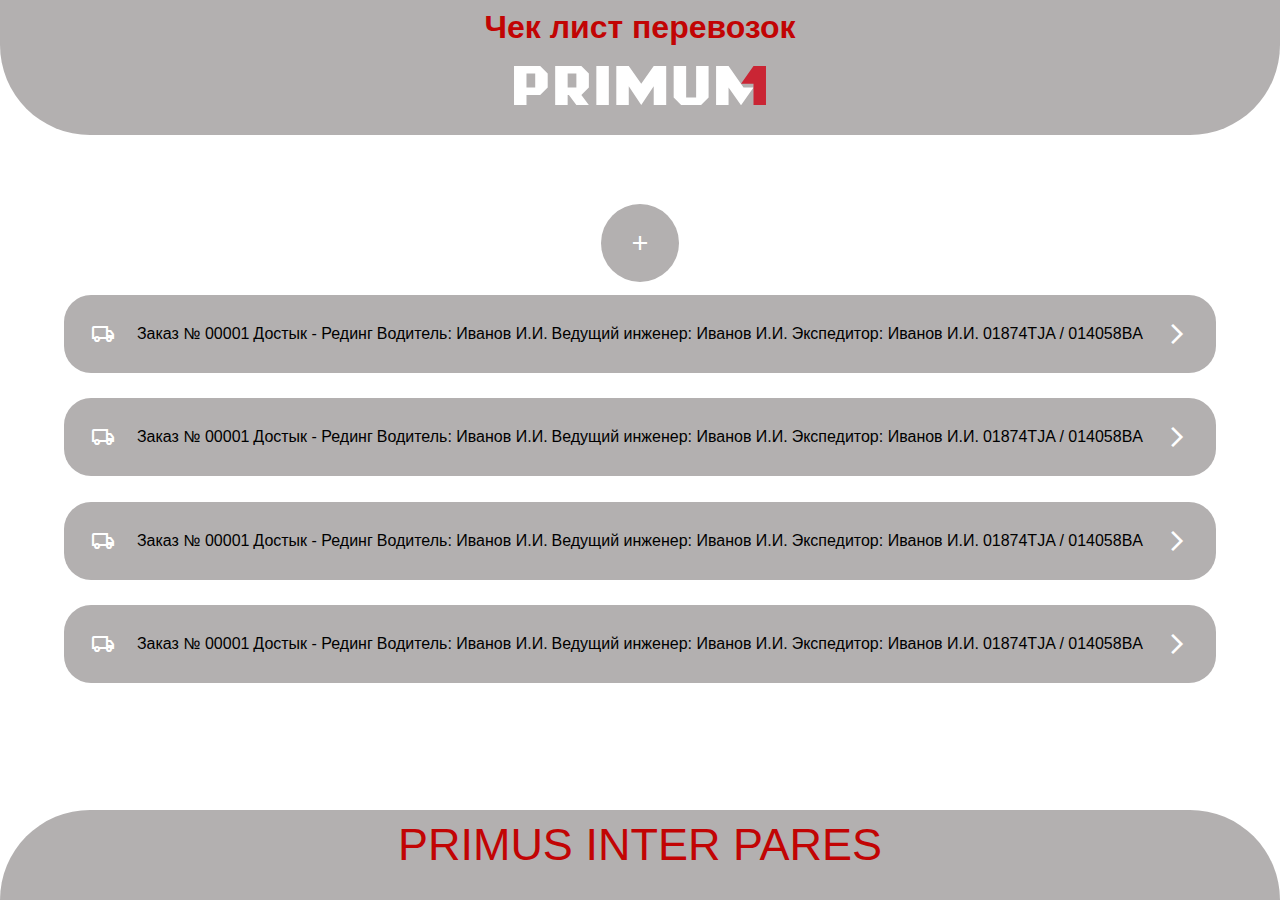
==== index.html @ a2d404ad "Add files via upload" ====
<!DOCTYPE html>
<html lang="en">
<head>  
    <meta charset="UTF-8">
    <meta name="viewport" content="width=device-width, initial-scale=1.0">
    <link rel="stylesheet" href="https://fonts.googleapis.com/css2?family=Material+Symbols+Outlined:opsz,wght,FILL,GRAD@20..48,100..700,0..1,-50..200" />
    <link rel="stylesheet" href="main.css">
    <title>CheckList PRIMUM</title>
</head>
<body>
    <header class="header">
        <h1>Чек лист перевозок</h1>
        <img src="img/logo.svg" alt="" class="logo">
        <div class="headerLine">

        </div>
    </header>
    <main class="content">
        <button class="addOrder">
            <span class="material-symbols-outlined">
                add
            </span>
        </button>
        <div class="transp">
            <div class="orderLogo">
                <span class="material-symbols-outlined">
                local_shipping
                </span>
            </div>
            <span class="orderNum">
                Заказ № 00001
            </span>
            <span class="route">
                Достык - Рединг
            </span>
            <span class="route">
                Водитель:
                <span class="driver">Иванов И.И.</span>
            </span>
            <span class="route">
                Ведущий инженер:
                <span class="driver">Иванов И.И.</span>
            </span>
            <span class="route">
                Экспедитор:
                <span class="driver">Иванов И.И.</span>
            </span>
            <span class="numberplate">
                01874TJA / 014058BA
            </span>
            <a href="order.html">
                <span class="material-symbols-outlined BTN">
                    arrow_forward_ios
                </span>
            </a>
        </div>
        <div class="transp">
            <div class="orderLogo">
                <span class="material-symbols-outlined">
                local_shipping
                </span>
            </div>
            <span class="orderNum">
                Заказ № 00001
            </span>
            <span class="route">
                Достык - Рединг
            </span>
            <span class="route">
                Водитель:
                <span class="driver">Иванов И.И.</span>
            </span>
            <span class="route">
                Ведущий инженер:
                <span class="driver">Иванов И.И.</span>
            </span>
            <span class="route">
                Экспедитор:
                <span class="driver">Иванов И.И.</span>
            </span>
            <span class="numberplate">
                01874TJA / 014058BA
            </span>
            <a href="order.html">
                <span class="material-symbols-outlined BTN">
                    arrow_forward_ios
                </span>
            </a>
        </div>
        <div class="transp">
            <div class="orderLogo">
                <span class="material-symbols-outlined">
                local_shipping
                </span>
            </div>
            <span class="orderNum">
                Заказ № 00001
            </span>
            <span class="route">
                Достык - Рединг
            </span>
            <span class="route">
                Водитель:
                <span class="driver">Иванов И.И.</span>
            </span>
            <span class="route">
                Ведущий инженер:
                <span class="driver">Иванов И.И.</span>
            </span>
            <span class="route">
                Экспедитор:
                <span class="driver">Иванов И.И.</span>
            </span>
            <span class="numberplate">
                01874TJA / 014058BA
            </span>
            <a href="order.html">
                <span class="material-symbols-outlined BTN">
                    arrow_forward_ios
                </span>
            </a>
        </div>
        <div class="transp">
            <div class="orderLogo">
                <span class="material-symbols-outlined">
                local_shipping
                </span>
            </div>
            <span class="orderNum">
                Заказ № 00001
            </span>
            <span class="route">
                Достык - Рединг
            </span>
            <span class="route">
                Водитель:
                <span class="driver">Иванов И.И.</span>
            </span>
            <span class="route">
                Ведущий инженер:
                <span class="driver">Иванов И.И.</span>
            </span>
            <span class="route">
                Экспедитор:
                <span class="driver">Иванов И.И.</span>
            </span>
            <span class="numberplate">
                01874TJA / 014058BA
            </span>
            <a href="order.html">
                <span class="material-symbols-outlined BTN">
                    arrow_forward_ios
                </span>
            </a>
        </div>
    </main> 
    <footer class="footer">
        PRIMUS INTER PARES
    </footer>
</body> 
</html>
---- main.css ----
*{
    margin: 0;
    padding: 0;
    box-sizing: border-box;
    font-family: 'Segoe UI', Tahoma, Geneva, Verdana, sans-serif;
}
body
{
    width: 100vw;
    height: 100vh;
    display: flex;
    flex-direction: column;
    justify-content: space-between;
    background-repeat: no-repeat;
    background-position: center;
    background
}
.material-symbols-outlined {
  font-variation-settings:
  'FILL' 0,
  'wght' 400,
  'GRAD' 0,
  'opsz' ;
  color: white;
  padding: 2vh;
  cursor: default;
}
.BTN:hover
{
    background-color: #c20404;
    border-radius: 5vh;
    transition: background-color .9s;
}
.header
{
    padding: 1vh;
    color: #c20404;
    display: flex;
    justify-content: space-between;
    align-items: center;
    flex-direction: column;
    width: 100%;
    height: 15%;
    background-color: #B3B0B0;
    border-radius: 0 0 10vh 10vh;
}
.logo
{
    width: 20%;
}
.content
{
    display: flex;
    flex-direction: column;
    justify-content: start;
    align-items: center;
}
.transp
{
    width: 90%;
    background-color: #B3B0B0;
    border-radius: 3vh;
    margin: 1vw;
    display: flex;
    align-items: center;
    justify-content: space-between;
    padding: 1vh;
}
.footer
{
    margin-top: 5vh;
    padding: 1vh;
    color: #c20404;
    font-weight: 300;
    font-size: 5vh;
    display: flex;
    justify-content: space-between;
    align-items: center;
    flex-direction: column;
    width: 100%;
    height: 10%;
    background-color: #B3B0B0;
    border-radius: 10vh 10vh 0 0;
}
.OrderGroup
{
    display: flex;
    justify-content: start;
    align-items: center;
}
.OrderInfo
{
    display: flex;
    flex-direction: column;
    justify-content: center;
    align-items: center;
}
.parameters
{
    margin-top: -2vh; 
    display: none;
    flex-direction: column;
    justify-content: space-between; 
    width: 80%;
    height: 60%;
    background-color: #B3B0B0;
    border-radius: 0 0 5vh 5vh;
    border: 1px solid #c20404;
    border-bottom: none;
    border-top: none;
}
.paramName
{
    color: #fff;
    font-weight: bold;
}
.paramButton
{
    border: none;
    background-color: #c20404;
    border-radius: 10vh;
}
.paramButton:hover
{
    background-color: #065f03;
}
.param
{
    padding: 1vh;
    display: flex;
    flex-direction: row;
    justify-content: space-between;
    align-items: center;
    border-bottom: 1px solid #c20404;
    width: 100%;
    border-radius: 10vh 10vh;
}
.orderInformation
{
    height: 15vh;
    display: flex;
    flex-direction: column;
    justify-content: space-between;
}
.inf
{
    font-weight: normal;
    display: flex;
    justify-content: space-between;
    width: 90vw;
}
.infName
{
    color: #c20404;
    font-weight: bold;
}
.infValue
{
    color: #000;
}
.OrderId
{
    color:#c20404;
}
.groupName
{
    color:#fff;
}
.moreButton
{
    border: none;
    background-color: #B3B0B0;
    border-radius: 10vh;
}
.moreButton:hover
{
    background-color: #B3B0B0;
}
.comment
{
    padding: 1vh;
    width: 80%;
    border: none;
    border-radius: 2vh;
}

.addOrder
{
    border: none;
    border-radius: 10vh;
    padding: 1vh;
    background-color: #B3B0B0;
}
.addOrder:hover
{
    background-color: #c20404;
    transition: .2s;
}
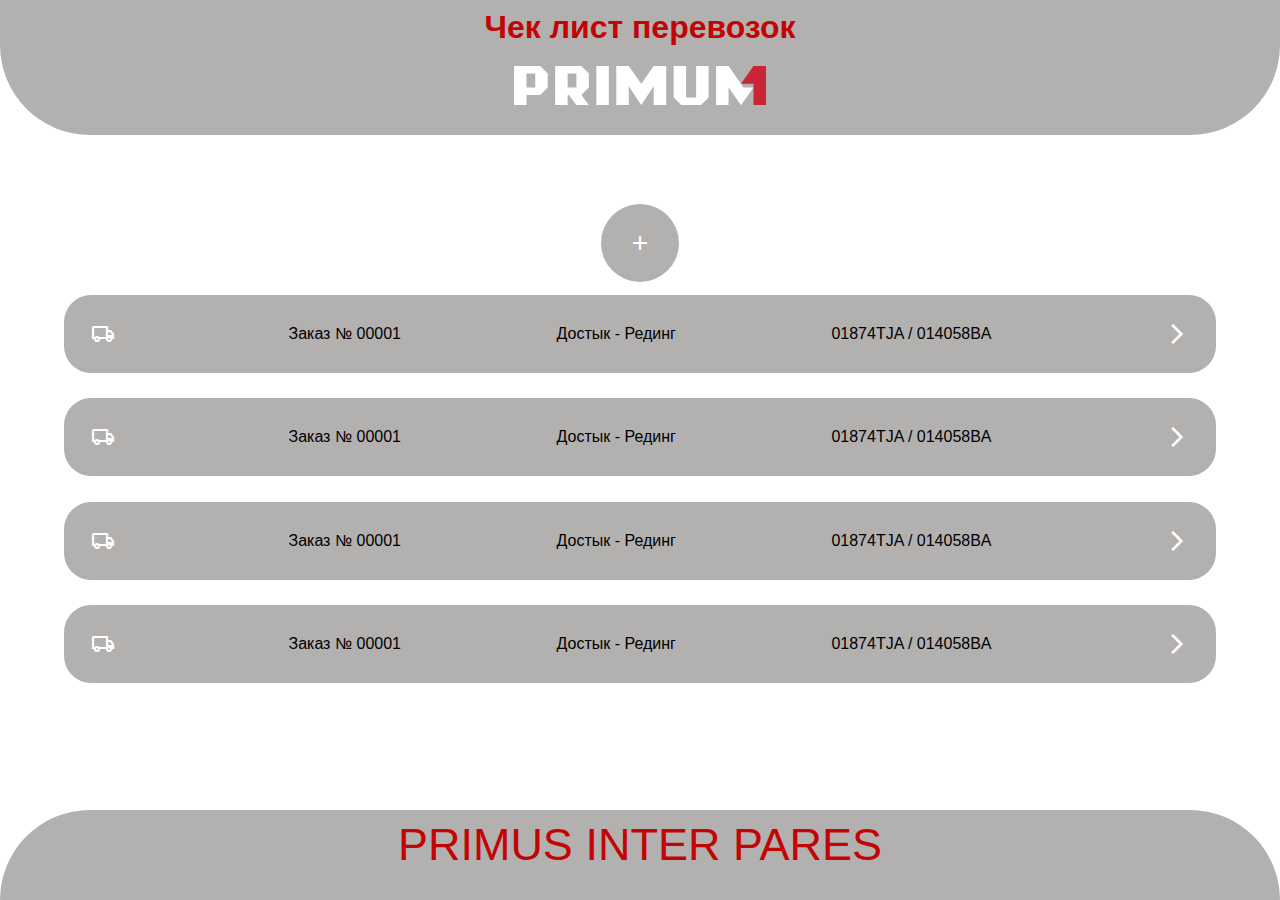
==== commit e4dd5f0c: "Add files via upload" ====
--- a/index.html
+++ b/index.html
@@ -33,17 +33,26 @@
             <span class="route">
                 Достык - Рединг
             </span>
-            <span class="route">
-                Водитель:
-                <span class="driver">Иванов И.И.</span>
+            <span class="numberplate">
+                01874TJA / 014058BA
+            </span>
+            <a href="order.html">
+                <span class="material-symbols-outlined BTN">
+                    arrow_forward_ios
+                </span>
+            </a>
+        </div>
+        <div class="transp">
+            <div class="orderLogo">
+                <span class="material-symbols-outlined">
+                local_shipping
+                </span>
+            </div>
+            <span class="orderNum">
+                Заказ № 00001
             </span>
             <span class="route">
-                Ведущий инженер:
-                <span class="driver">Иванов И.И.</span>
-            </span>
-            <span class="route">
-                Экспедитор:
-                <span class="driver">Иванов И.И.</span>
+                Достык - Рединг
             </span>
             <span class="numberplate">
                 01874TJA / 014058BA
@@ -66,18 +75,6 @@
             <span class="route">
                 Достык - Рединг
             </span>
-            <span class="route">
-                Водитель:
-                <span class="driver">Иванов И.И.</span>
-            </span>
-            <span class="route">
-                Ведущий инженер:
-                <span class="driver">Иванов И.И.</span>
-            </span>
-            <span class="route">
-                Экспедитор:
-                <span class="driver">Иванов И.И.</span>
-            </span>
             <span class="numberplate">
                 01874TJA / 014058BA
             </span>
@@ -99,18 +96,6 @@
             <span class="route">
                 Достык - Рединг
             </span>
-            <span class="route">
-                Водитель:
-                <span class="driver">Иванов И.И.</span>
-            </span>
-            <span class="route">
-                Ведущий инженер:
-                <span class="driver">Иванов И.И.</span>
-            </span>
-            <span class="route">
-                Экспедитор:
-                <span class="driver">Иванов И.И.</span>
-            </span>
             <span class="numberplate">
                 01874TJA / 014058BA
             </span>
@@ -120,39 +105,7 @@
                 </span>
             </a>
         </div>
-        <div class="transp">
-            <div class="orderLogo">
-                <span class="material-symbols-outlined">
-                local_shipping
-                </span>
-            </div>
-            <span class="orderNum">
-                Заказ № 00001
-            </span>
-            <span class="route">
-                Достык - Рединг
-            </span>
-            <span class="route">
-                Водитель:
-                <span class="driver">Иванов И.И.</span>
-            </span>
-            <span class="route">
-                Ведущий инженер:
-                <span class="driver">Иванов И.И.</span>
-            </span>
-            <span class="route">
-                Экспедитор:
-                <span class="driver">Иванов И.И.</span>
-            </span>
-            <span class="numberplate">
-                01874TJA / 014058BA
-            </span>
-            <a href="order.html">
-                <span class="material-symbols-outlined BTN">
-                    arrow_forward_ios
-                </span>
-            </a>
-        </div>
+
     </main> 
     <footer class="footer">
         PRIMUS INTER PARES
